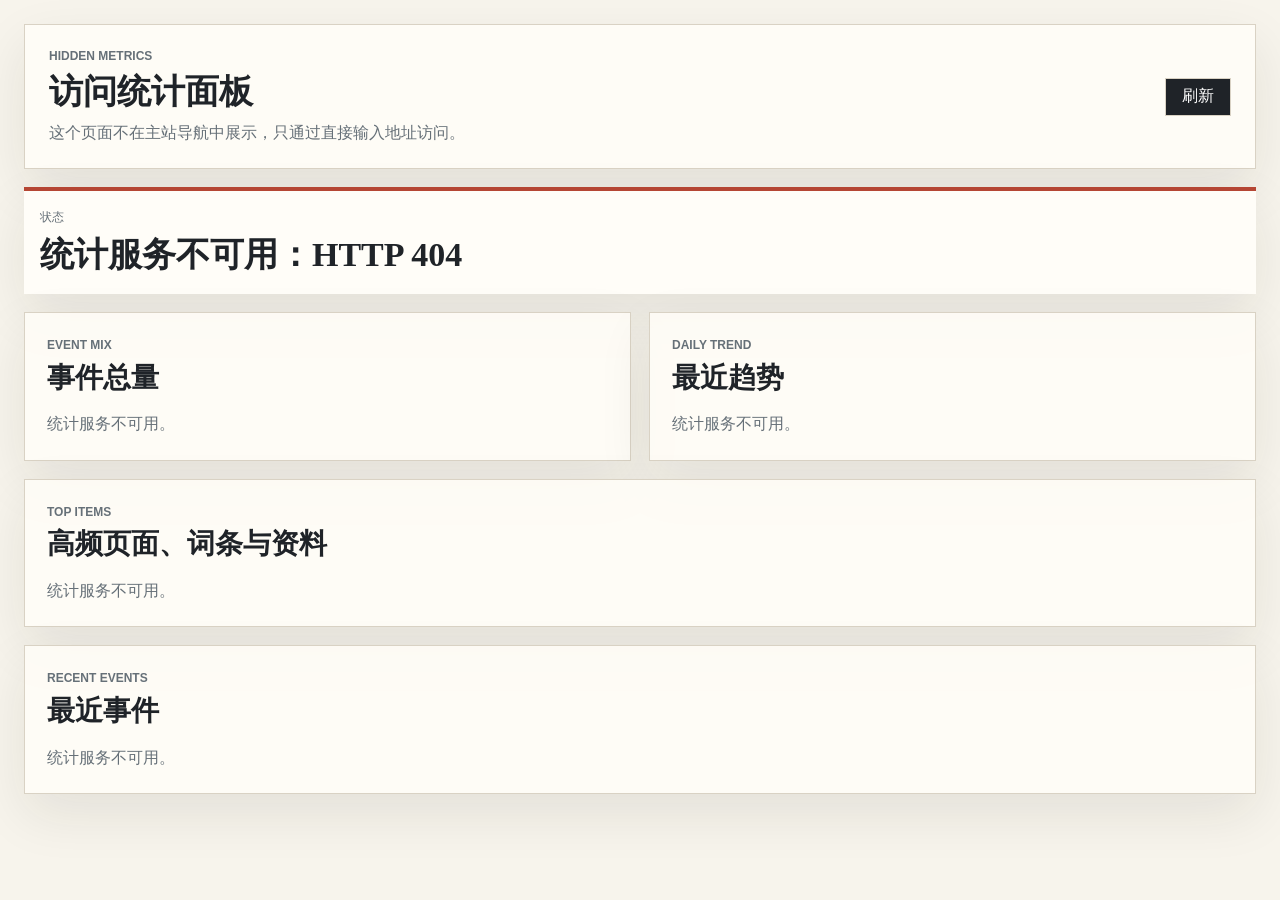
==== site/metrics.html @ 5c7657b3 "Add lightweight site metrics" ====
<!doctype html>
<html lang="zh-CN">
  <head>
    <meta charset="UTF-8" />
    <meta name="viewport" content="width=device-width, initial-scale=1.0" />
    <title>Kangaroo Review Metrics</title>
    <link rel="icon" href="data:," />
    <link rel="stylesheet" href="styles.css" />
  </head>
  <body class="metrics-body">
    <main class="metrics-dashboard">
      <header class="metrics-hero">
        <div>
          <p class="section-kicker">Hidden Metrics</p>
          <h1>访问统计面板</h1>
          <p>这个页面不在主站导航中展示，只通过直接输入地址访问。</p>
        </div>
        <button id="refresh-metrics" type="button">刷新</button>
      </header>

      <section class="metric-summary" id="metric-summary" aria-live="polite"></section>

      <section class="metrics-grid">
        <article class="panel">
          <div class="section-head">
            <p class="section-kicker">Event Mix</p>
            <h2>事件总量</h2>
          </div>
          <div id="event-chart" class="bar-chart"></div>
        </article>

        <article class="panel">
          <div class="section-head">
            <p class="section-kicker">Daily Trend</p>
            <h2>最近趋势</h2>
          </div>
          <div id="daily-chart" class="line-chart"></div>
        </article>

        <article class="panel wide-panel">
          <div class="section-head">
            <p class="section-kicker">Top Items</p>
            <h2>高频页面、词条与资料</h2>
          </div>
          <div id="top-items" class="metrics-table"></div>
        </article>

        <article class="panel wide-panel">
          <div class="section-head">
            <p class="section-kicker">Recent Events</p>
            <h2>最近事件</h2>
          </div>
          <div id="recent-events" class="metrics-table"></div>
        </article>
      </section>
    </main>

    <script src="metrics.js"></script>
  </body>
</html>
---- site/styles.css ----
:root {
  --paper: #f7f4ec;
  --ink: #1f2328;
  --muted: #667078;
  --line: #d9d2c4;
  --panel: #fffdf8;
  --panel-strong: #f0eadf;
  --red: #b54634;
  --teal: #14756f;
  --blue: #355f91;
  --green: #4e7348;
  --gold: #b8841f;
  --shadow: 0 20px 54px rgba(38, 32, 22, 0.09);
}

* {
  box-sizing: border-box;
}

html {
  scroll-behavior: smooth;
}

body {
  margin: 0;
  background:
    linear-gradient(90deg, rgba(31, 35, 40, 0.035) 1px, transparent 1px),
    linear-gradient(0deg, rgba(31, 35, 40, 0.035) 1px, transparent 1px),
    var(--paper);
  background-size: 30px 30px;
  color: var(--ink);
  font-family: "Avenir Next", "PingFang SC", "Hiragino Sans GB", "Helvetica Neue", sans-serif;
  letter-spacing: 0;
}

body.modal-open {
  overflow: hidden;
}

button,
input,
select {
  font: inherit;
}

button,
a {
  -webkit-tap-highlight-color: transparent;
}

a {
  color: var(--blue);
}

.topbar {
  position: sticky;
  top: 0;
  z-index: 20;
  display: flex;
  justify-content: space-between;
  gap: 20px;
  align-items: center;
  padding: 16px 28px;
  border-bottom: 1px solid var(--line);
  background: rgba(247, 244, 236, 0.95);
  backdrop-filter: blur(18px);
}

.brand {
  display: grid;
  gap: 3px;
  color: var(--ink);
  text-decoration: none;
}

.brand strong,
h1,
h2,
h3 {
  font-family: Georgia, "Times New Roman", serif;
  letter-spacing: 0;
}

.brand strong {
  font-size: 24px;
  line-height: 1.15;
}

.brand strong span {
  display: block;
}

.eyebrow,
.section-kicker {
  margin: 0;
  color: var(--red);
  font-size: 12px;
  font-weight: 800;
  text-transform: uppercase;
}

.toolbar {
  display: flex;
  gap: 12px;
  align-items: center;
}

.segmented,
.priority-filter,
.tab-strip {
  display: flex;
  gap: 4px;
  border: 1px solid var(--line);
  background: var(--panel);
  padding: 4px;
}

.seg,
.chip,
.tab,
.source-actions button,
.modal-actions button,
.modal-head > button {
  min-height: 34px;
  border: 0;
  background: transparent;
  color: var(--muted);
  padding: 0 12px;
  cursor: pointer;
}

.seg.active,
.chip.active,
.tab.active {
  background: var(--ink);
  color: #fff;
}

.search {
  display: grid;
  gap: 3px;
  color: var(--muted);
  font-size: 11px;
  text-transform: uppercase;
}

.search input,
select {
  height: 38px;
  border: 1px solid var(--line);
  background: var(--panel);
  color: var(--ink);
  padding: 0 12px;
}

.search input {
  width: 260px;
}

.layout {
  display: grid;
  grid-template-columns: 190px minmax(0, 1fr);
  gap: 22px;
  width: min(1480px, 100%);
  margin: 0 auto;
  padding: 24px 28px 54px;
}

.rail {
  position: sticky;
  top: 88px;
  height: calc(100vh - 110px);
  display: flex;
  flex-direction: column;
  justify-content: space-between;
  gap: 18px;
}

.page-nav {
  display: grid;
  gap: 7px;
}

.nav-link {
  display: block;
  border-left: 3px solid transparent;
  color: var(--muted);
  padding: 10px 11px;
  text-decoration: none;
}

.nav-link.active {
  border-color: var(--red);
  background: rgba(181, 70, 52, 0.1);
  color: var(--ink);
  font-weight: 800;
}

.rail-filter {
  display: grid;
  gap: 8px;
  color: var(--muted);
  font-size: 12px;
  text-transform: uppercase;
}

.priority-filter {
  flex-wrap: wrap;
}

.workspace {
  display: grid;
  gap: 18px;
  min-width: 0;
}

.panel,
.hero-panel,
.evidence-band {
  border: 1px solid var(--line);
  background: rgba(255, 253, 248, 0.88);
  box-shadow: var(--shadow);
}

.panel {
  padding: 22px;
}

.hero-panel {
  display: grid;
  grid-template-columns: minmax(260px, 0.9fr) minmax(320px, 1.1fr);
  gap: 24px;
  padding: 28px;
}

.hero-copy h1,
.section-head h1 {
  margin: 5px 0 12px;
  font-size: 36px;
  line-height: 1.15;
}

.hero-copy p,
.takeaway,
.source-note,
.panel p,
.priority-lane p {
  color: var(--muted);
  line-height: 1.72;
}

.hero-copy span,
.section-head h1 span,
.section-head h2 span,
.detail-head h2 span,
.topic-index strong span,
.focus-row strong span,
.focus-row em span,
.whiteboard-row h2 span,
.whiteboard-row li span,
.question-item strong span,
.route-step h2 span,
.route-step li span,
.priority-lane strong span,
.priority-lane li span,
.fact-list li span,
.answer-box p span,
.dense-list li span,
.deep-dive-row p span,
.deep-dive-row b span,
.diagram-card strong span,
.diagram-card p span,
.diagram-card small span,
.sample-answer p span,
.question-diagram p span {
  display: block;
}

.stats-strip {
  display: grid;
  grid-template-columns: repeat(4, minmax(0, 1fr));
  gap: 10px;
  margin: 0;
}

.stats-strip div {
  border-top: 4px solid var(--teal);
  background: var(--panel);
  padding: 14px;
}

.stats-strip dt {
  color: var(--muted);
  font-size: 12px;
  text-transform: uppercase;
}

.stats-strip dd {
  margin: 6px 0 0;
  color: var(--ink);
  font-family: Georgia, "Times New Roman", serif;
  font-size: 36px;
  font-weight: 800;
}

.panel-grid.two {
  display: grid;
  grid-template-columns: minmax(280px, 0.8fr) minmax(320px, 1.2fr);
  gap: 18px;
}

.section-head {
  margin-bottom: 16px;
}

.section-head h2,
.detail-head h2,
.whiteboard-row h2 {
  margin: 5px 0 8px;
  font-size: 28px;
  line-height: 1.2;
}

.section-head.split,
.detail-head,
.modal-head {
  display: flex;
  justify-content: space-between;
  gap: 18px;
  align-items: flex-start;
}

.count-pill {
  display: inline-flex;
  align-items: center;
  min-height: 34px;
  border: 1px solid var(--line);
  background: var(--panel-strong);
  padding: 0 10px;
  color: var(--muted);
}

.metric-badge {
  display: inline-flex;
  align-items: center;
  gap: 5px;
  min-height: 28px;
  border: 1px solid rgba(20, 117, 111, 0.25);
  background: rgba(20, 117, 111, 0.08);
  color: #155b56;
  padding: 3px 8px;
  font-size: 12px;
  font-family: "Avenir Next", "PingFang SC", "Helvetica Neue", sans-serif;
}

.metric-badge b {
  font-variant-numeric: tabular-nums;
}

.metric-badge em {
  color: var(--muted);
  font-style: normal;
}

.metric-badge.offline {
  border-color: var(--line);
  background: rgba(31, 35, 40, 0.06);
  color: var(--muted);
}

.page-metrics {
  display: flex;
  flex-wrap: wrap;
  gap: 8px;
  align-items: center;
  border: 1px solid var(--line);
  background: rgba(255, 253, 248, 0.78);
  padding: 12px;
}

.page-metrics > span:last-child {
  color: var(--muted);
  font-size: 12px;
}

.fact-list {
  margin: 0;
  padding-left: 22px;
}

.fact-list li {
  margin: 10px 0;
  line-height: 1.65;
}

.focus-list,
.question-list,
.whiteboard-list {
  display: grid;
  gap: 10px;
}

.focus-row {
  display: grid;
  grid-template-columns: 56px minmax(180px, 0.75fr) minmax(220px, 1fr);
  gap: 12px;
  align-items: start;
  border: 1px solid var(--line);
  background: var(--panel);
  padding: 12px;
  text-decoration: none;
}

.focus-row span,
.detail-badges span,
.source-row > em {
  color: var(--red);
  font-size: 12px;
  font-weight: 800;
  text-transform: uppercase;
}

.focus-row em {
  color: var(--muted);
  font-style: normal;
  line-height: 1.45;
}

.coverage-table,
.glossary-table,
.source-table {
  display: grid;
  border: 1px solid var(--line);
  background: var(--panel);
}

.coverage-row,
.term-row,
.source-row {
  display: grid;
  gap: 12px;
  border-bottom: 1px solid var(--line);
  padding: 12px 14px;
}

.coverage-row:last-child,
.term-row:last-child,
.source-row:last-child {
  border-bottom: 0;
}

.coverage-row {
  grid-template-columns: minmax(210px, 0.8fr) minmax(120px, 0.4fr) minmax(260px, 1fr);
  align-items: center;
}

.coverage-row span {
  color: var(--teal);
  font-weight: 800;
}

.coverage-row em,
.term-row p,
.source-row p,
.source-row small {
  color: var(--muted);
  font-style: normal;
  line-height: 1.55;
}

.evidence-band {
  display: grid;
  grid-template-columns: repeat(4, minmax(0, 1fr));
  gap: 1px;
  background: var(--line);
}

.evidence-band p {
  margin: 0;
  background: rgba(20, 117, 111, 0.08);
  color: #155b56;
  padding: 14px;
  line-height: 1.55;
}

.route-board,
.priority-lanes {
  display: grid;
  gap: 14px;
}

.route-board {
  grid-template-columns: repeat(3, minmax(0, 1fr));
}

.route-step {
  border-left: 5px solid var(--blue);
  background: var(--panel);
  padding: 16px 16px 16px 18px;
}

.route-step b {
  color: var(--red);
}

.route-step h2 {
  margin: 8px 0 10px;
  font-size: 24px;
}

.priority-lane {
  display: grid;
  grid-template-columns: minmax(210px, 0.45fr) minmax(260px, 0.7fr) minmax(260px, 1fr);
  gap: 16px;
  border-left: 6px solid var(--green);
  background: var(--panel);
  padding: 16px;
}

.priority-lane.p0 {
  border-left-color: var(--red);
}

.priority-lane.p1 {
  border-left-color: var(--blue);
}

.priority-lane.p2 {
  border-left-color: var(--gold);
}

.priority-lane header {
  display: grid;
  gap: 8px;
}

.priority-lane header span {
  width: fit-content;
  background: var(--ink);
  color: #fff;
  padding: 4px 8px;
  font-weight: 800;
}

.priority-lane header em {
  color: var(--muted);
  font-style: normal;
}

ul,
ol {
  margin: 12px 0 0;
  padding-left: 20px;
}

li {
  margin: 8px 0;
  line-height: 1.58;
}

.tab-strip {
  flex-wrap: wrap;
  margin-bottom: 16px;
}

.knowledge-layout {
  display: grid;
  grid-template-columns: minmax(240px, 0.32fr) minmax(0, 1fr);
  gap: 18px;
  min-height: 520px;
}

.topic-index {
  display: grid;
  align-content: start;
  gap: 8px;
  max-height: 68vh;
  overflow: auto;
  padding-right: 4px;
}

.topic-index button {
  display: grid;
  gap: 5px;
  width: 100%;
  border: 1px solid var(--line);
  background: var(--panel);
  color: var(--ink);
  padding: 12px;
  text-align: left;
  cursor: pointer;
}

.topic-index button.active {
  border-color: var(--red);
  box-shadow: inset 4px 0 0 var(--red);
}

.topic-index button span {
  color: var(--muted);
  font-size: 12px;
  text-transform: uppercase;
}

.topic-detail {
  border: 1px solid var(--line);
  background: var(--panel);
  padding: 20px;
  min-width: 0;
}

.detail-badges {
  display: flex;
  flex-wrap: wrap;
  gap: 6px;
  justify-content: end;
}

.detail-badges span {
  border: 1px solid var(--line);
  background: var(--panel-strong);
  padding: 6px 8px;
}

.answer-box {
  border-left: 5px solid var(--teal);
  background: rgba(20, 117, 111, 0.08);
  margin: 16px 0;
  padding: 14px;
}

.answer-box p {
  margin: 8px 0 0;
}

.detail-columns {
  display: grid;
  grid-template-columns: minmax(0, 1fr) minmax(220px, 0.35fr);
  gap: 18px;
}

.detail-columns aside {
  border-left: 1px solid var(--line);
  padding-left: 16px;
}

.dense-list {
  padding-left: 18px;
}

.deep-dive,
.diagram-section,
.related-questions {
  border-top: 1px solid var(--line);
  margin-top: 18px;
  padding-top: 18px;
}

.deep-dive > h3,
.diagram-section > h3,
.related-questions > h3 {
  margin: 0 0 12px;
}

.deep-dive-list,
.diagram-grid,
.mini-question-list {
  display: grid;
  gap: 12px;
}

.deep-dive-row {
  display: grid;
  grid-template-columns: minmax(190px, 0.8fr) repeat(3, minmax(0, 1fr));
  gap: 12px;
  border: 1px solid var(--line);
  background: rgba(240, 234, 223, 0.45);
  padding: 14px;
}

.deep-dive-row header p,
.deep-dive-row div p,
.diagram-card p,
.diagram-card small,
.sample-answer p,
.question-diagram p {
  color: var(--muted);
  line-height: 1.65;
}

.deep-dive-row header p,
.deep-dive-row div p,
.diagram-card p,
.diagram-card small {
  margin: 7px 0 0;
}

.deep-dive-row div span {
  color: var(--red);
  font-size: 12px;
  font-weight: 800;
  text-transform: uppercase;
}

.diagram-grid {
  grid-template-columns: repeat(2, minmax(0, 1fr));
}

.diagram-card {
  display: grid;
  grid-template-columns: minmax(180px, 0.48fr) minmax(0, 1fr);
  gap: 12px;
  align-items: start;
  border: 1px solid var(--line);
  background: var(--panel);
  padding: 12px;
}

.diagram-card.compact {
  grid-template-columns: minmax(150px, 0.32fr) minmax(0, 1fr);
}

.diagram-card button {
  position: relative;
  display: block;
  width: 100%;
  border: 0;
  background: #fff;
  padding: 0;
  cursor: zoom-in;
}

.diagram-card img {
  display: block;
  width: 100%;
  aspect-ratio: 16 / 9;
  object-fit: contain;
  border: 1px solid var(--line);
  background: #fff;
}

.diagram-card button span {
  position: absolute;
  right: 8px;
  bottom: 8px;
  background: rgba(31, 35, 40, 0.88);
  color: #fff;
  padding: 5px 8px;
  font-size: 12px;
}

.mini-question-list a {
  display: grid;
  gap: 5px;
  border: 1px solid var(--line);
  background: var(--panel);
  color: var(--ink);
  padding: 10px 12px;
  text-decoration: none;
}

.mini-question-list span {
  color: var(--red);
  font-size: 11px;
  font-weight: 800;
  text-transform: uppercase;
}

.tag-stack {
  display: flex;
  flex-wrap: wrap;
  gap: 6px;
}

.tag-stack span {
  background: rgba(31, 35, 40, 0.07);
  color: var(--muted);
  padding: 5px 8px;
  font-size: 12px;
}

.select-label {
  display: grid;
  gap: 5px;
  color: var(--muted);
  font-size: 11px;
  text-transform: uppercase;
}

.question-item {
  border: 1px solid var(--line);
  background: var(--panel);
}

.question-item summary {
  display: grid;
  grid-template-columns: minmax(0, 1fr) auto;
  gap: 7px;
  padding: 14px;
  cursor: pointer;
}

.question-item summary span {
  grid-column: 1 / -1;
  color: var(--red);
  font-size: 12px;
  font-weight: 800;
  text-transform: uppercase;
}

.question-item summary strong {
  font-size: 18px;
  line-height: 1.45;
}

.question-body {
  display: grid;
  grid-template-columns: minmax(0, 1fr) minmax(280px, 0.38fr);
  gap: 16px;
  border-top: 1px solid var(--line);
  padding: 14px;
}

.question-body h3 {
  margin: 0 0 8px;
  font-size: 18px;
}

.question-body p {
  margin-bottom: 0;
}

.sample-answer,
.question-diagram {
  grid-column: 1 / -1;
  border-top: 1px solid var(--line);
  padding-top: 14px;
}

.sample-answer {
  border-left: 5px solid var(--red);
  background: rgba(181, 70, 52, 0.06);
  padding: 14px;
}

.question-diagram .diagram-card {
  margin-top: 10px;
}

.question-meta {
  display: grid;
  align-content: start;
  gap: 12px;
}

.term-row {
  grid-template-columns: 130px minmax(170px, 0.45fr) minmax(170px, 0.45fr) minmax(260px, 1fr) auto;
  align-items: start;
  width: 100%;
  border: 0;
  border-bottom: 1px solid var(--line);
  background: transparent;
  color: var(--ink);
  text-align: left;
  cursor: pointer;
}

.term-row > span {
  color: var(--red);
  font-size: 11px;
  font-weight: 800;
  text-transform: uppercase;
}

.term-row strong,
.term-row b {
  overflow-wrap: anywhere;
}

.term-row:hover {
  background: rgba(20, 117, 111, 0.06);
}

.whiteboard-row {
  display: grid;
  grid-template-columns: minmax(220px, 0.36fr) minmax(0, 1fr);
  gap: 18px;
  border: 1px solid var(--line);
  background: var(--panel);
  padding: 14px;
}

.whiteboard-thumb {
  position: relative;
  display: block;
  border: 0;
  background: #fff;
  padding: 0;
  cursor: zoom-in;
}

.whiteboard-thumb img {
  display: block;
  width: 100%;
  aspect-ratio: 4 / 3;
  object-fit: cover;
  border: 1px solid var(--line);
}

.whiteboard-thumb span {
  position: absolute;
  right: 10px;
  bottom: 10px;
  background: rgba(31, 35, 40, 0.88);
  color: #fff;
  padding: 5px 8px;
  font-size: 12px;
}

.source-note {
  margin-bottom: 14px;
}

.source-row {
  grid-template-columns: minmax(280px, 1fr) 150px 130px minmax(170px, 0.42fr) 180px;
  align-items: center;
}

.source-row div:first-child {
  display: grid;
  gap: 5px;
}

.source-row div:first-child span {
  color: var(--red);
  font-size: 11px;
  font-weight: 800;
  text-transform: uppercase;
}

.source-row p {
  margin: 0;
}

.source-actions {
  display: flex;
  flex-wrap: wrap;
  gap: 6px;
  justify-content: flex-end;
}

.source-metrics {
  display: flex;
  flex-wrap: wrap;
  gap: 6px;
}

.source-actions button,
.source-actions a,
.modal-actions button,
.modal-head > button {
  display: inline-flex;
  align-items: center;
  justify-content: center;
  min-height: 34px;
  border: 1px solid var(--line);
  background: var(--panel-strong);
  color: var(--ink);
  padding: 0 10px;
  text-decoration: none;
  cursor: pointer;
}

.empty {
  margin: 0;
  color: var(--muted);
}

.modal-root[hidden] {
  display: none;
}

.modal-backdrop {
  position: fixed;
  inset: 0;
  z-index: 50;
  background: rgba(20, 18, 14, 0.62);
}

.modal-panel {
  position: fixed;
  inset: 6vh 50%;
  z-index: 60;
  transform: translateX(-50%);
  width: min(980px, calc(100vw - 32px));
  display: grid;
  grid-template-rows: auto minmax(0, 1fr);
  border: 1px solid var(--line);
  background: var(--panel);
  box-shadow: 0 32px 90px rgba(0, 0, 0, 0.26);
}

.modal-panel.wide {
  width: min(1180px, calc(100vw - 28px));
}

.modal-head {
  border-bottom: 1px solid var(--line);
  padding: 14px 16px;
  align-items: center;
}

.modal-head h2 {
  margin: 3px 0 0;
  font-size: 24px;
}

.modal-actions {
  display: flex;
  gap: 6px;
}

.modal-scroll {
  overflow: auto;
  padding: 16px;
  background: #f2eee6;
  text-align: center;
}

.modal-image {
  display: inline-block;
  width: 100%;
  max-width: none;
  height: auto;
  transition: width 0.16s ease;
}

.source-preview {
  margin: 0;
  overflow: auto;
  padding: 16px;
  background: #16181d;
  color: #f2f2ee;
  white-space: pre-wrap;
  line-height: 1.62;
  font-family: "SFMono-Regular", Consolas, Menlo, monospace;
  font-size: 13px;
}

.metrics-body {
  background: var(--paper);
}

.metrics-dashboard {
  display: grid;
  gap: 18px;
  width: min(1280px, 100%);
  margin: 0 auto;
  padding: 24px;
}

.metrics-hero {
  display: flex;
  justify-content: space-between;
  gap: 20px;
  align-items: center;
  border: 1px solid var(--line);
  background: rgba(255, 253, 248, 0.9);
  box-shadow: var(--shadow);
  padding: 24px;
}

.metrics-hero h1 {
  margin: 6px 0 8px;
  font-size: 34px;
}

.metrics-hero p {
  margin: 0;
  color: var(--muted);
}

.metrics-hero button {
  min-height: 38px;
  border: 1px solid var(--line);
  background: var(--ink);
  color: #fff;
  padding: 0 16px;
  cursor: pointer;
}

.metric-summary {
  display: grid;
  grid-template-columns: repeat(4, minmax(0, 1fr));
  gap: 12px;
}

.metric-summary article {
  border-top: 4px solid var(--teal);
  background: var(--panel);
  box-shadow: var(--shadow);
  padding: 16px;
}

.metric-summary span {
  color: var(--muted);
  font-size: 12px;
  text-transform: uppercase;
}

.metric-summary strong {
  display: block;
  margin-top: 6px;
  font-family: Georgia, "Times New Roman", serif;
  font-size: 34px;
}

.metric-summary .metric-error {
  grid-column: 1 / -1;
  border-top-color: var(--red);
}

.metrics-grid {
  display: grid;
  grid-template-columns: repeat(2, minmax(0, 1fr));
  gap: 18px;
}

.metrics-grid .wide-panel {
  grid-column: 1 / -1;
}

.bar-chart {
  display: grid;
  gap: 10px;
}

.bar-row {
  display: grid;
  grid-template-columns: minmax(120px, 0.34fr) minmax(0, 1fr) 72px;
  gap: 10px;
  align-items: center;
}

.bar-row span {
  color: var(--muted);
}

.bar-row div {
  height: 14px;
  background: rgba(31, 35, 40, 0.08);
}

.bar-row i {
  display: block;
  height: 100%;
  background: var(--teal);
}

.bar-row b {
  text-align: right;
  font-variant-numeric: tabular-nums;
}

.line-chart svg {
  display: block;
  width: 100%;
  height: auto;
  background: rgba(20, 117, 111, 0.06);
}

.line-chart circle {
  fill: var(--red);
}

.daily-labels {
  display: flex;
  flex-wrap: wrap;
  gap: 8px;
  margin-top: 10px;
}

.daily-labels span {
  border: 1px solid var(--line);
  background: var(--panel-strong);
  color: var(--muted);
  padding: 5px 8px;
}

.daily-labels b {
  margin-left: 6px;
  color: var(--ink);
}

.metrics-table {
  overflow-x: auto;
}

.metrics-table table {
  width: 100%;
  border-collapse: collapse;
}

.metrics-table th,
.metrics-table td {
  border-bottom: 1px solid var(--line);
  padding: 9px 8px;
  text-align: left;
  vertical-align: top;
}

.metrics-table th {
  color: var(--red);
  font-size: 12px;
  text-transform: uppercase;
}

.metrics-table td {
  color: var(--muted);
  line-height: 1.45;
}

@media (max-width: 1180px) {
  .layout {
    grid-template-columns: 1fr;
  }

  .rail {
    position: static;
    height: auto;
    min-width: 0;
  }

  .page-nav,
  .priority-filter {
    display: flex;
    max-width: 100%;
    min-width: 0;
    overflow-x: auto;
  }

  .page-nav > *,
  .priority-filter > * {
    flex: 0 0 auto;
  }

  .rail-filter {
    min-width: 0;
    text-transform: none;
  }

  .workspace,
  .panel,
  .tab-strip,
  .knowledge-layout,
  .topic-index,
  .topic-detail {
    min-width: 0;
  }

  .hero-panel,
  .panel-grid.two,
  .metrics-grid,
  .knowledge-layout,
  .detail-columns,
  .deep-dive-row,
  .diagram-grid,
  .diagram-card,
  .diagram-card.compact,
  .question-body,
  .whiteboard-row,
  .source-row,
  .priority-lane,
  .route-board,
  .coverage-row,
  .term-row,
  .metric-summary,
  .evidence-band {
    grid-template-columns: 1fr;
  }

  .detail-columns aside {
    border-left: 0;
    border-top: 1px solid var(--line);
    padding: 14px 0 0;
  }

  .source-actions {
    justify-content: flex-start;
  }
}

@media (max-width: 720px) {
  .topbar {
    position: static;
    align-items: stretch;
    flex-direction: column;
    padding: 15px;
  }

  .toolbar {
    align-items: stretch;
    flex-direction: column;
  }

  .segmented,
  .search input {
    width: 100%;
  }

  .layout {
    padding: 14px;
  }

  .panel,
  .hero-panel {
    padding: 16px;
  }

  .hero-copy h1,
  .section-head h1 {
    font-size: 30px;
  }

  .section-head.split,
  .detail-head,
  .modal-head {
    display: grid;
  }

  .stats-strip {
    grid-template-columns: repeat(2, minmax(0, 1fr));
  }

  .focus-row {
    grid-template-columns: 1fr;
  }

  .topic-index {
    max-height: 360px;
  }

  .modal-panel,
  .modal-panel.wide {
    inset: 12px 50%;
    width: calc(100vw - 24px);
  }

  .metrics-dashboard {
    padding: 14px;
  }

  .metrics-hero {
    display: grid;
    padding: 16px;
  }

  .bar-row {
    grid-template-columns: 1fr;
  }

  .bar-row b {
    text-align: left;
  }
}
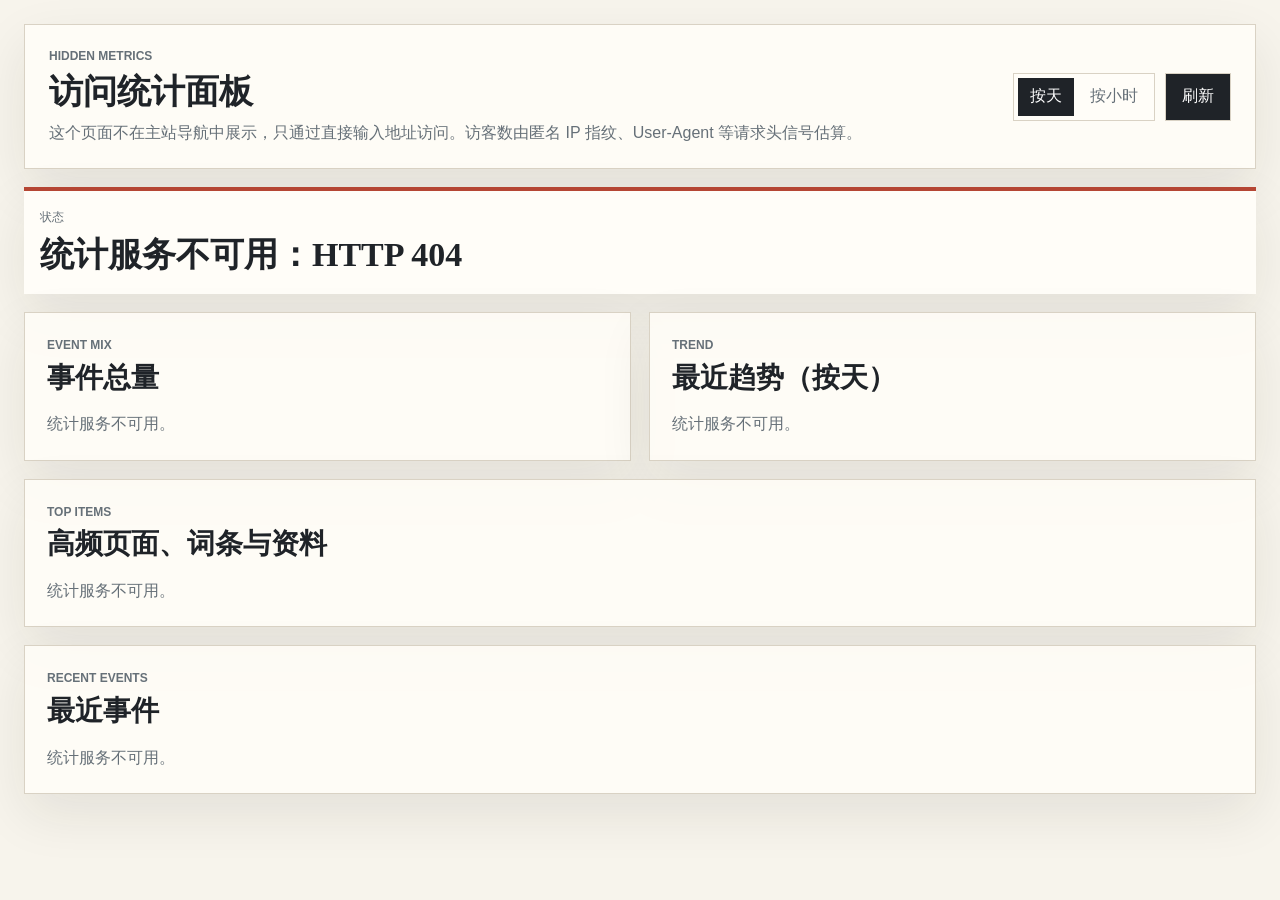
==== commit fec27191: "Enhance metrics dashboard and reward modal" ====
--- a/site/metrics.html
+++ b/site/metrics.html
@@ -13,9 +13,15 @@
         <div>
           <p class="section-kicker">Hidden Metrics</p>
           <h1>访问统计面板</h1>
-          <p>这个页面不在主站导航中展示，只通过直接输入地址访问。</p>
+          <p>这个页面不在主站导航中展示，只通过直接输入地址访问。访客数由匿名 IP 指纹、User-Agent 等请求头信号估算。</p>
         </div>
-        <button id="refresh-metrics" type="button">刷新</button>
+        <div class="metrics-controls">
+          <div class="segmented metric-grain" aria-label="趋势粒度">
+            <button class="seg active" type="button" data-grain="day">按天</button>
+            <button class="seg" type="button" data-grain="hour">按小时</button>
+          </div>
+          <button id="refresh-metrics" type="button">刷新</button>
+        </div>
       </header>
 
       <section class="metric-summary" id="metric-summary" aria-live="polite"></section>
@@ -31,8 +37,8 @@
 
         <article class="panel">
           <div class="section-head">
-            <p class="section-kicker">Daily Trend</p>
-            <h2>最近趋势</h2>
+            <p class="section-kicker">Trend</p>
+            <h2 id="trend-title">最近趋势</h2>
           </div>
           <div id="daily-chart" class="line-chart"></div>
         </article>
--- a/site/styles.css
+++ b/site/styles.css
@@ -216,6 +216,7 @@
 
 .panel,
 .hero-panel,
+.disclaimer-band,
 .evidence-band {
   border: 1px solid var(--line);
   background: rgba(255, 253, 248, 0.88);
@@ -303,6 +304,27 @@
   font-weight: 800;
 }
 
+.disclaimer-band {
+  display: grid;
+  grid-template-columns: 160px minmax(0, 1fr);
+  gap: 12px;
+  align-items: center;
+  border-left: 5px solid var(--gold);
+  padding: 14px 18px;
+}
+
+.disclaimer-band strong {
+  color: var(--gold);
+  font-size: 12px;
+  text-transform: uppercase;
+}
+
+.disclaimer-band p {
+  margin: 0;
+  color: var(--muted);
+  line-height: 1.58;
+}
+
 .panel-grid.two {
   display: grid;
   grid-template-columns: minmax(280px, 0.8fr) minmax(320px, 1.2fr);
@@ -378,9 +400,23 @@
   padding: 12px;
 }
 
-.page-metrics > span:last-child {
+.page-metrics > span:not(.metric-badge) {
   color: var(--muted);
   font-size: 12px;
+}
+
+.reward-trigger {
+  margin-left: auto;
+  min-height: 30px;
+  border: 1px dashed rgba(181, 70, 52, 0.35);
+  background: rgba(181, 70, 52, 0.06);
+  color: var(--red);
+  padding: 0 10px;
+  cursor: pointer;
+}
+
+.reward-trigger:hover {
+  background: rgba(181, 70, 52, 0.11);
 }
 
 .fact-list {
@@ -1004,6 +1040,11 @@
   width: min(1180px, calc(100vw - 28px));
 }
 
+.modal-panel.reward-modal {
+  width: min(720px, calc(100vw - 32px));
+  grid-template-rows: auto auto;
+}
+
 .modal-head {
   border-bottom: 1px solid var(--line);
   padding: 14px 16px;
@@ -1047,6 +1088,75 @@
   font-size: 13px;
 }
 
+.reward-body {
+  display: grid;
+  grid-template-columns: minmax(0, 0.95fr) minmax(220px, 0.7fr);
+  gap: 18px;
+  padding: 18px;
+}
+
+.reward-copy {
+  display: grid;
+  align-content: center;
+  gap: 10px;
+}
+
+.reward-copy p {
+  margin: 0;
+  color: var(--muted);
+  line-height: 1.7;
+}
+
+.reward-card {
+  display: grid;
+  gap: 12px;
+  border: 1px solid var(--line);
+  background: rgba(240, 234, 223, 0.46);
+  padding: 12px;
+}
+
+.reward-tabs {
+  display: grid;
+  grid-template-columns: repeat(2, minmax(0, 1fr));
+  gap: 6px;
+}
+
+.reward-tabs button {
+  min-height: 34px;
+  border: 1px solid var(--line);
+  background: var(--panel);
+  color: var(--muted);
+  cursor: pointer;
+}
+
+.reward-tabs button.active {
+  background: var(--ink);
+  color: #fff;
+}
+
+.reward-card figure {
+  display: grid;
+  gap: 10px;
+  margin: 0;
+  text-align: center;
+}
+
+.reward-qr {
+  display: block;
+  width: min(260px, 100%);
+  aspect-ratio: 1 / 1;
+  object-fit: contain;
+  justify-self: center;
+  border: 1px solid var(--line);
+  background: #fff;
+}
+
+.reward-card figcaption {
+  color: var(--muted);
+  font-size: 13px;
+  line-height: 1.5;
+}
+
 .metrics-body {
   background: var(--paper);
 }
@@ -1089,6 +1199,29 @@
   cursor: pointer;
 }
 
+.metrics-controls {
+  display: flex;
+  flex-wrap: wrap;
+  gap: 10px;
+  justify-content: flex-end;
+}
+
+.metrics-controls .segmented {
+  background: var(--panel);
+}
+
+.metrics-controls .seg {
+  border: 0;
+  background: transparent;
+  color: var(--muted);
+  padding: 0 12px;
+}
+
+.metrics-controls .seg.active {
+  background: var(--ink);
+  color: #fff;
+}
+
 .metric-summary {
   display: grid;
   grid-template-columns: repeat(4, minmax(0, 1fr));
@@ -1181,6 +1314,9 @@
 }
 
 .daily-labels span {
+  display: inline-flex;
+  align-items: center;
+  gap: 5px;
   border: 1px solid var(--line);
   background: var(--panel-strong);
   color: var(--muted);
@@ -1188,8 +1324,12 @@
 }
 
 .daily-labels b {
-  margin-left: 6px;
   color: var(--ink);
+}
+
+.daily-labels em {
+  color: var(--teal);
+  font-style: normal;
 }
 
 .metrics-table {
@@ -1260,6 +1400,7 @@
 
   .hero-panel,
   .panel-grid.two,
+  .disclaimer-band,
   .metrics-grid,
   .knowledge-layout,
   .detail-columns,
@@ -1275,7 +1416,8 @@
   .coverage-row,
   .term-row,
   .metric-summary,
-  .evidence-band {
+  .evidence-band,
+  .reward-body {
     grid-template-columns: 1fr;
   }
 
